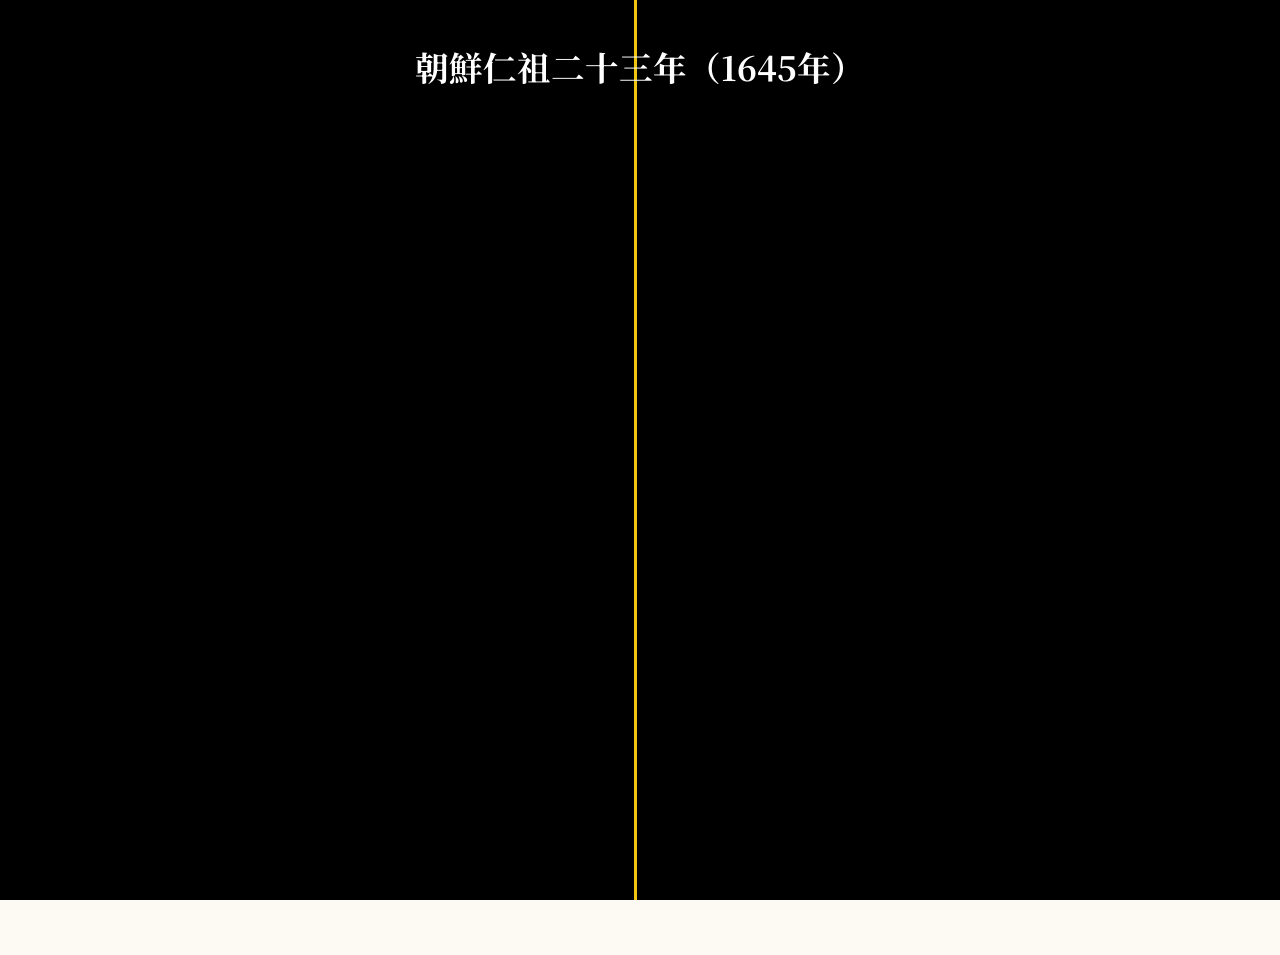
==== v2.html @ 21d62bb5 "fix: remove incorrect historical claims about Hyojong being reformist and breaking hereditary system" ====
<!DOCTYPE html>
<html lang="zh-Hant">
<head>
    <meta charset="UTF-8">
    <meta name="viewport" content="width=device-width, initial-scale=1.0">
    <title>朝廷爭議 V2 - 完整血條版</title>
    <link href="https://fonts.googleapis.com/css2?family=Noto+Serif+TC:wght@400;700;900&display=swap" rel="stylesheet">
    <style>
        :root {
            --gold: #b8860b;
            --ink-black: #1a1a1a;
            --paper-white: #fcfaf2;
            --royal-red: #c0392b;
            --royal-gold: #f1c40f;
            --minister-gray: #34495e;
            --angry-red: #e74c3c;
            --blue-army: #2980b9;
        }
        * { margin: 0; padding: 0; box-sizing: border-box; }
        body { background: var(--paper-white); color: var(--ink-black); font-family: 'Noto Serif TC', serif; overflow: hidden; height: 100vh; }
        
        /* 音頻控制 */
        .audio-controls { position: fixed; top: 15px; right: 20px; z-index: 100001; background: rgba(0,0,0,0.8); border: 2px solid var(--royal-gold); padding: 10px 20px; border-radius: 30px; display: none; align-items: center; gap: 15px; }
        #volume-slider { width: 80px; accent-color: var(--royal-gold); cursor: pointer; }

        /* 序幕與宮門 */
        #intro-overlay { position: fixed; top: 0; left: 0; width: 100vw; height: 100vh; z-index: 100000; overflow: hidden; display: flex; justify-content: center; align-items: center; opacity: 1; transition: opacity 0.5s ease-out; }
        .door { position: absolute; top: 0; width: 50.5vw; height: 100vh; background: #000; transition: transform 1.5s cubic-bezier(0.34, 1.56, 0.64, 1); z-index: 1; }
        .door-left { left: 0; border-right: 3px solid var(--royal-gold); }
        .door-right { right: 0; border-left: 3px solid var(--royal-gold); }
        #intro-overlay.open .door-left { transform: translateX(-100%); }
        #intro-overlay.open .door-right { transform: translateX(100%); }
        #intro-content { position: relative; z-index: 2; text-align: center; color: #fff; max-width: 900px; }
        .intro-text { font-size: 2.1rem; font-weight: 700; line-height: 2.3; margin-bottom: 25px; opacity: 0; transform: translateY(20px); transition: 1s ease-out; }
        .intro-text.visible { opacity: 1; transform: translateY(0); }
        #start-btn { margin-top: 50px; padding: 20px 80px; font-size: 1.6rem; color: var(--royal-gold); border: 2px solid var(--royal-gold); background: transparent; cursor: pointer; opacity: 0; transition: 0.6s ease-out; letter-spacing: 10px; }
        #start-btn.visible { opacity: 1; }

        /* 主界面 */
        #app { width: 100vw; height: 100vh; display: flex; flex-direction: column; position: relative; transform: scale(1.05); opacity: 0; transition: opacity 1.2s ease-out, transform 1.2s cubic-bezier(0.34, 1.56, 0.64, 1); }
        #app.visible { transform: scale(1); opacity: 1; }
        
        /* 強化血條設計 */
        .status-bar { height: 75px; background: rgba(0,0,0,0.05); display: flex; flex-direction: column; justify-content: center; align-items: center; border-bottom: 2px solid #ddd; z-index: 1000; gap: 8px; }
        .bar-labels { display: flex; justify-content: space-between; width: 60%; font-weight: 900; font-size: 1rem; color: #444; letter-spacing: 2px; }
        .stance-container { 
            width: 60%; height: 18px; background: #333; border-radius: 9px; overflow: hidden; display: flex; 
            box-shadow: inset 0 2px 10px rgba(0,0,0,0.5), 0 0 15px rgba(0,0,0,0.1); border: 2px solid #444;
            position: relative;
        }
        .stance { transition: width 0.8s cubic-bezier(0.25, 0.46, 0.45, 0.94); position: relative; }
        .traditionalists { background: linear-gradient(90deg, #1a5276, var(--blue-army)); box-shadow: 0 0 20px rgba(41,128,185,0.4); }
        .reformists { background: linear-gradient(90deg, var(--royal-red), #e74c3c); box-shadow: 0 0 20px rgba(192,57,43,0.4); }
        .bar-center-line { display: none; }

        /* 血條說明 */
        .stance-label { position: relative; cursor: help; }
        .stance-label::after {
            content: "守經派主張遵循傳統嫡長制｜擇立派主張根據實際情況立長君";
            position: absolute; bottom: -50px; left: 50%; transform: translateX(-50%);
            width: 300px; background: rgba(0,0,0,0.9); color: #fff; padding: 8px 12px;
            border-radius: 5px; font-size: 0.7rem; white-space: normal;
            z-index: 1000; display: none; pointer-events: none;
            border: 1px solid var(--royal-gold);
        }
        .stance-label:hover::after { display: block; }

        .court-layout { flex: 1; display: flex; flex-direction: column; padding: 10px 40px; gap: 15px; justify-content: space-between; }
        
        .badge-circle { 
            width: 85px; height: 85px; border-radius: 50%; display: flex; justify-content: center; align-items: center;
            background: var(--minister-gray); color: #fff; font-size: 1.6rem; font-weight: 900;
            box-shadow: 0 4px 15px rgba(0,0,0,0.2); transition: all 0.4s; border: 3px solid #fff; cursor: help;
        }
        .royal .badge-circle { width: 110px; height: 110px; background: var(--royal-red); border-color: var(--royal-gold); font-size: 2rem; }
        
        /* 發言高亮 */
        .character.active .badge-circle { transform: scale(1.4); box-shadow: 0 0 40px var(--royal-gold); border-color: var(--royal-gold); z-index: 100; animation: speaker-bounce 1.6s infinite ease-in-out; }
        #char-仁祖.active .badge-circle { transform: scale(1.5); box-shadow: 0 0 60px var(--royal-red); animation: royal-bounce 1.6s infinite ease-in-out; }
        @keyframes speaker-bounce { 0%, 100% { transform: scale(1.4) translateY(0); } 50% { transform: scale(1.42) translateY(-3px); } }
        @keyframes royal-bounce { 0%, 100% { transform: scale(1.5) translateY(0); } 50% { transform: scale(1.52) translateY(-4px); } }

        /* 分Part排版 */
        .royal-row { display: flex; justify-content: center; align-items: center; gap: 50px; height: 150px; }
        .ministers-floor { display: flex; justify-content: space-between; flex: 1; align-items: flex-start; padding: 0 20px; }
        .minister-group { display: flex; flex-direction: column; align-items: center; gap: 15px; flex: 1; }
        .avatars-grid { display: flex; flex-wrap: wrap; justify-content: center; gap: 20px; }
        .group-label { font-weight: 900; color: #888; font-size: 0.85rem; letter-spacing: 2px; margin-bottom: 10px; text-transform: uppercase; }

        /* 文本框 */
        .dialogue-center { width: 100%; height: 340px; display: flex; flex-direction: column; align-items: center; padding: 0 20px 30px 20px; gap: 15px; margin-top: 0; }
        .progress-indicator { font-size: 0.9rem; color: #888; font-weight: 900; letter-spacing: 2px; }
        .dialogue-box { width: 100%; max-width: 950px; background: #fff; border-radius: 15px; padding: 30px 60px; box-shadow: 0 20px 60px rgba(0,0,0,0.15); border: 5px solid #333; cursor: pointer; text-align: left; position: relative; }
        .speaker-box { position: absolute; top: -25px; left: 40px; background: #333; color: #fff; padding: 8px 35px; border-radius: 5px; font-weight: 900; font-size: 1.4rem; box-shadow: 6px 6px 0px var(--gold); }
        .speech-text { font-size: 2rem; line-height: 1.6; color: #000; font-weight: 700; min-height: 2.2em; }
        .controls { display: flex; gap: 20px; width: 100%; max-width: 950px; justify-content: space-between; align-items: center; }
        .btn-control { background: #333; color: #fff; border: none; padding: 10px 30px; border-radius: 8px; font-weight: 900; cursor: pointer; box-shadow: 4px 4px 0px var(--gold); }
        .restart-btn { background: var(--royal-red); padding: 8px 20px; font-size: 0.9rem; }

        /* 不可！ 特效 - 純粹紅字風格 */
        #objection-bubble {
            position: fixed; top: 35%; left: 50%; width: auto; height: auto; transform: translate(-50%, -50%) scale(0);
            background: transparent; color: #e74c3c; display: flex; justify-content: center; align-items: center;
            font-size: 15rem; font-weight: 900; z-index: 200000; pointer-events: none;
            text-shadow: -8px -8px 0px rgba(0,0,0,0.3), 8px 8px 0px rgba(0,0,0,0.3), -8px 8px 0px rgba(0,0,0,0.3), 8px -8px 0px rgba(0,0,0,0.3);
            letter-spacing: 20px;
        }
        #objection-bubble.show { animation: objection-impact 0.5s cubic-bezier(0.34, 1.56, 0.64, 1) forwards; }
        @keyframes objection-impact { 0% { transform: translate(-50%, -50%) scale(0) rotate(-15deg); opacity: 0; } 60% { transform: translate(-50%, -50%) scale(1.2) rotate(5deg); opacity: 1; } 100% { transform: translate(-50%, -50%) scale(1) rotate(0deg); opacity: 1; } }

        .action-lines { position: fixed; top: 0; left: 0; width: 100%; height: 100%; background: repeating-linear-gradient(45deg, transparent, transparent 10px, rgba(0,0,0,0.15) 10px, rgba(0,0,0,0.15) 20px); z-index: 199999; opacity: 0; pointer-events: none; }
        .action-lines.active { animation: action-flash 0.8s ease-out forwards; }
        @keyframes action-flash { 0% { opacity: 1; } 100% { opacity: 0; } }
        
        #flash { position: fixed; top: 0; left: 0; width: 100%; height: 100%; background: #fff; z-index: 9999; opacity: 0; pointer-events: none; }
        .flash-active { animation: flash-anim 0.3s forwards; }
        .shake-screen { animation: screen-shake 0.4s ease-in-out; }
        @keyframes screen-shake { 0%, 100% { transform: translate(0,0); } 10%, 50%, 90% { transform: translate(-10px,-10px); } 30%, 70% { transform: translate(10px,10px); } }
        .speed-lines { position: absolute; top: 0; left: 0; width: 100%; height: 100%; z-index: -1; opacity: 0; pointer-events: none; }
        .speed-lines.active { opacity: 1; background: repeating-conic-gradient(from 0deg, transparent 0deg 1deg, rgba(0,0,0,0.08) 1deg 2deg); }

        .term { color: var(--gold); border-bottom: 2px solid var(--gold); cursor: help; font-weight: 900; }
        #wiki-modal { position: fixed; top: 50%; left: 50%; transform: translate(-50%, -50%); width: 480px; background: #fff; border-radius: 20px; padding: 40px; border: 5px solid var(--gold); z-index: 200001; display: none; }
        .modal-overlay { position: fixed; top: 0; left: 0; width: 100%; height: 100%; background: rgba(0,0,0,0.7); z-index: 200000; display: none; }
    </style>
</head>
<body>
    <!-- 朝鮮時代傳統音樂 -->
    <audio id="bgm" loop><source src="https://archive.org/download/lp_folk-and-classical-music-of-korea_various/Folk%20and%20Classical%20Music%20of%20Korea%20-%2001%20-%20Shin%20Tan%20Ga.mp3" type="audio/mpeg"></audio>
    <audio id="sfx-slam"><source src="[data-uri]" type="audio/wav"></audio>
    <audio id="sfx-sting"><source src="[data-uri]" type="audio/wav"></audio>
    <audio id="sfx-objection"><source src="https://assets.mixkit.co/active_storage/sfx/2869/2869-preview.mp3" type="audio/mpeg"></audio>
    <audio id="sfx-type" loop><source src="[data-uri]" type="audio/wav"></audio>
    <audio id="sfx-door"><source src="https://assets.mixkit.co/active_storage/sfx/2810/2810-preview.mp3" type="audio/mpeg"></audio>

    <div class="action-lines" id="action-lines"></div>
    <div id="objection-bubble">不可！</div>

    <div class="audio-controls" id="audio-ui">
        <button id="audio-toggle" onclick="toggleAudio()">🔈 音效 ON</button>
        <input type="range" id="volume-slider" min="0" max="1" step="0.05" value="0.5" oninput="adjustVolume(this.value)">
    </div>

    <div id="intro-overlay">
        <div class="door door-left"></div><div class="door door-right"></div>
        <div id="intro-content">
            <p class="intro-text" id="t1">朝鮮仁祖二十三年（1645年）</p>
            <p class="intro-text" id="t2">歸國不久的昭顯世子暴斃宮中</p>
            <p class="intro-text" id="t3">宗法與權力的齒輪開始瘋狂轉向</p>
            <p class="intro-text" id="t4">仁祖晚年體衰，欲立長君以穩宗統</p>
            <p class="intro-text" id="t5">但此舉挑戰千年嫡長制傳統</p>
            <p class="intro-text" id="t6">守經派與擇立派的激烈交鋒即將上演</p>
            <p class="intro-text" id="t7" style="color:var(--royal-gold)">歷史的轉折，全在於此。</p>
            <button id="start-btn" onclick="openPalaceGates()">推門旁聽辯論</button>
        </div>
    </div>

    <div id="flash"></div>
    <div id="app">
        <div class="speed-lines" id="speed-lines"></div>
        
        <!-- 修復後的血條系統 -->
        <header class="status-bar">
            <div class="bar-labels">
                <span>守經派 (Traditionalist)</span>
                <span>擇立派 (Reformist)</span>
            </div>
            <div class="stance-container">
                <div class="bar-center-line"></div>
                <div class="stance traditionalists" id="bar-traditional" style="width: 50%;"></div>
                <div class="stance reformists" id="bar-reform" style="width: 50%;"></div>
            </div>
        </header>

        <main class="court-layout" id="main-stage">
            <div class="royal-row">
                <div class="character royal" id="char-仁祖" onclick="showWiki('仁祖')"><div class="badge-circle">仁祖</div></div>
                <div class="character royal" id="char-鳳林" onclick="showWiki('鳳林')"><div class="badge-circle">鳳林</div></div>
                <div class="character royal" id="char-麟坪" onclick="showWiki('麟坪')"><div class="badge-circle">麟坪</div></div>
                <div class="character royal" id="char-世孫" onclick="showWiki('世孫')"><div class="badge-circle">世孫</div></div>
            </div>
            
            <div class="ministers-floor">
                <div class="minister-group"><div class="group-label">守經派</div><div class="avatars-grid" id="min-b"></div></div>
                <div class="minister-group"><div class="group-label">中立/權臣</div><div class="avatars-grid" id="min-a"></div></div>
                <div class="minister-group"><div class="group-label">擇立派</div><div class="avatars-grid" id="min-c"></div></div>
            </div>

            <div class="dialogue-center">
                <div class="progress-indicator"><span id="progress-text">0/51</span></div>
                <section class="dialogue-box" id="dialogue-box">
                    <div class="speaker-box" id="speaker">宮廷史官</div>
                    <div class="speech-text" id="speech">...</div>
                </section>
                <div class="controls">
                    <button class="btn-control restart-btn" onclick="restartDebate()">↻ 重新開始</button>
                    <div style="display: flex; gap: 20px;">
                        <button class="btn-control" id="btn-prev" disabled>◀ Back</button>
                        <button class="btn-control" id="btn-next">Next ▶</button>
                    </div>
                </div>
            </div>
        </main>
    </div>

    <div class="modal-overlay" id="wiki-overlay" onclick="closeWiki()"></div>
    <div id="wiki-modal"><h2 id="wiki-title"></h2><p id="wiki-content"></p><button class="btn-control" style="width:100%; margin-top:20px;" onclick="closeWiki()">返回</button></div>

    <script>
        const wikiData = {
            "仁祖": "朝鮮第16代君主（1595-1649）。因宮廷政變登基，晚年身體衰弱。長期被西人（親清派）挾制。為保護王統，力主立長君而非嫡孫，欲於大君中擇立。性格剛強但難聽直言，常以雷厲手段對付反對派。",
            "元孫": "昭顯世子之子，仁祖長孫。年僅十歲，體弱多病。因父親世子突然薨去，宗統面臨危機。仁祖以其幼弱為由，欲改立叔父鳳林為世子，引發廷議大波瀾。最終未被立為世子。",
            "鳳林": "仁祖次子，後來的孝宗。武斷果決，性格強悍。仁祖欲立其為世子以加強王統權力。在廷議中保持沉默，讓仁祖親自決斷。最終被仁祖正式立為世子，後繼位為孝宗。",
            "麟坪": "仁祖第三子。在廷議中立場不明，未在對話中發言。作為第三順位繼承人而存在。",
            "世孫": "元孫的別稱。即昭顯世子之子。代表嫡長制傳統的守護者，但因年幼體弱而成為改革派的攻擊對象。",
            "金瑬": "領議政（首相），西人派領袖。初期傾向保守，主張守經。但在仁祖威壓下逐漸軟化，最終同意改立。智謀深遠，善於權衡利弊，是廷議中的關鍵人物。",
            "金自點": "權臣，支持仁祖的改革主張。主張權變之道，認為國家大勢需要長君鎮守。積極勸仁祖速斷此事，是廷議中少數贊成派代表。",
            "洪瑞鳳": "左議政，守經派領袖。堅持嫡長制傳統，反對廢立世孫。認為常經不可輕廢，輕易行權會造成人心混亂。多次提出異議，是傳統派的主要發聲者。",
            "德泂": "守經派代表。堅守傳統宗統理論，認為既已立元孫為世子，則不可輕易改立。對仁祖的決定深感憂慮，擔心朝代動盪。",
            "景奭": "官僚派代表，守經派立場。認為輕易行權會引發四方疑惑，危害國家。強調經常之道乃先王之典，不可膠守但也不可輕率變通。",
            "敬輿": "言官代表，守經派重要聲音。以修辭高妙著稱。強調應論賢否而非論長幼，反問幼年嗣位何嘗無成德保邦者。後期亦認可權變可行，但需謹慎。",
            "堉": "官員，守經派。主張世祖朝國家寧謐才能行反常之舉，今日形勢異於當時，恐不可輕易行之。代表環境論的聲音。",
            "悦": "權臣派代表，立場靈活。初期傾向守經，但中期開始認可權變。主張國本之樹不可立決於一言，需更多討論。最終倒向改立派。",
            "壽賢": "官員，權臣派傾向。主張重大決策不可一二人之見決之，須與大臣熟講。代表集體決策論。",
            "太和": "官員，守經派。同情堉的觀點，認為現況不同於往昔，改立風險大。",
            "楘": "官員，激進守經派。甚至提出「三代以後承統有序」的古訓，警告輕易行權必有大患。代表最保守的聲音。",
            "爾徵": "官員，堅定守經派。在廷議最後關頭仍表示「但有守經而已」，拒絕妥協。代表原則立場。",
            "植": "官員，權變派代表。嘲笑書生之見，主張「守經而宗社必危，行權而國家可安，則此舉未為不可」。代表務實政治家的聲音。",
            "昭顯世子": "仁祖長子，已薨。其死亡是整個廷議的觸發點。年輕時頗有才名，但因政治糾紛而驟然去世。留下幼弱的兒子元孫。"
        };
        const dialogue = [
            { speaker: "上", text: "予有宿疾，往往而劇，元孫如彼其微弱. 予觀今日之形勢，不可以待小兒之成長. 未知卿等之意以爲何如？", special: "shake", stance: 5 },
            { speaker: "瑬", text: "朝野方頌岡陵之祝，而殿下遽出此言，臣等罔知所達。", stance: -2 },
            { speaker: "上", text: "非徒疾病如此，國事日阽於艱危，脱有不諱，幼沖之主恐不能擔當大器. 予欲於大君中擇立爾。", special: "speed", stance: 8 },
            { speaker: "瑬", text: "今此下教，雖出於爲宗社之大計，而臣等惶惑不知所言，宜博詢諸臣。", stance: -2 },
            { speaker: "瑞鳳", text: "考諸往牒，太子不在，繼以太孫，此乃不易之常經. 反常行權，恐非國家之福。", special: "objection", stance: -10 },
            { speaker: "上", text: "雖在治平之世，必以國有長君爲福，況今日乎？", stance: 5 },
            { speaker: "悦", text: "瑞鳳之言，正合臣意. 殿下雖有微恙，春秋鼎盛，元孫雖曰微弱，已至十歲. 自古幼主之繼緒者何限？宗統甚重，恐不可輕議也。", stance: -6 },
            { speaker: "自點", text: "殿下以疾病之未平、時事之艱虞，爲宗社、生民之大計，而發此言，宜更詢于諸臣而決之。", stance: 3 },
            { speaker: "敬輿", text: "臣之愚見，與瑞鳳無異. 世嫡承統，今古之常經，常經之外更無所陳. 大抵能守常經，則雖屬艱虞，而猶可以保國. 若邊用權道，則群情不服而多致患難. 今者擧國之係望於元孫已久，若聞此言，則中外人心，必皆波蕩，甚可懼也。", special: "objection", stance: -12 },
            { speaker: "上", text: "我世祖不傳於元孫，傳於睿宗，當時朝臣無異議，果皆不忠者耶？大臣當國家之大事，宜任其責，而徒以循常之談，為塞責之地，此豈大臣之道耶？", special: "shake", stance: 10 },
            { speaker: "上", text: "（謂瑬曰）此事專在於領相，卿其決之。", special: "flash", stance: 10 },
            { speaker: "瑬", text: "臣雖忝首相，顧安敢獨斷乎？若明知宗社存亡決於此舉，則群臣固無敢異議者，而今日之舉，未見其必係於存亡，而欲行非常之道，此臣等之所以不敢輕議也。", stance: -5 },
            { speaker: "上", text: "古之大臣擔當國事，不知有其身. 我太宗朝讓寧大君之在東宮也，百官請廢之，至於庭請，是皆以國為重，而不顧後患者也. 若使太宗不許，則後日之禍有不可測，而猶且為之. 今卿等知其可，而不肯言，何也？", special: "speed", stance: 8 },
            { speaker: "瑬", text: "德宗在東宮，昇遐於天順丁丑，而睿宗繼統於戊子，則當時成宗年十二歲矣，月山大君又加長矣，而光廟之建儲如此，未知何故也。", stance: -5 },
            { speaker: "上", text: "月山大君則性質不慧云，而當時成宗之年，亦已過十歲耶？", stance: 3 },
            { speaker: "瑬", text: "成宗生於丁丑德宗升遐之歲，故逮戊子世祖升遐之日，年十二矣。", stance: -2 },
            { speaker: "上", text: "以序言之，則當立者月山，而事有隨時變通者，故不得不如此爾. 若以為常經不可不守，則世祖何以不傳於月山，而傳於睿宗，若以長幼言之，則睿宗何以舍月山，而立成廟耶？", special: "shake", stance: 12 },
            { speaker: "瑬", text: "當世祖之世，國家無事，而有此反常之擧，大聖人處事，誠未可量，此蓋出於擇賢耶？", stance: -3 },
            { speaker: "上", text: "世祖朝事，多危疑，故必欲立長君. 若出於擇賢，則成廟之聖，豈必不及於睿宗耶？予亦豈不知循序，而傳之之為至順也？第惟今日之勢，必須國有長君，然後可以保宗社之重也.", special: "speed", stance: 10 },
            { speaker: "德泂", text: "臣之意，亦以瑞鳳之言為然也。", stance: -5 },
            { speaker: "仁垕", text: "殿下之意，為宗社之大計，惟在聖斷耳。", stance: 5 },
            { speaker: "時白", text: "洪、李二大臣之言，俱是經常之道，臣則以兩臣之意為然也。", stance: -5 },
            { speaker: "景奭", text: "國有長君，雖曰社稷之福，無易樹之，乃是先王之典. 且國家安危之機，若能如燭照龜卜，則聖慮所在，不為無見，而若一行處變之舉，而反致四方之疑惑，則雖以利害言之，亦不知其可也。", special: "objection", stance: -10 },
            { speaker: "植", text: "書生之見，只守常道，寧知權變？", stance: -5 },
            { speaker: "上", text: "所謂書生，平日讀書，而不知用權之道，則雖腹有詩書，亦安用哉？且今日定策，豈如權謀術數之難知者耶？", special: "shake", stance: 8 },
            { speaker: "植", text: "守經而宗社必危，行權而國家可安，則此舉未為不可，而臣恐不守經，則反不得安也。", stance: -5 },
            { speaker: "壽賢", text: "國家重事，不可以一二人之見決之，須熟講於大臣而為之。", stance: -3 },
            { speaker: "堉", text: "世祖朝國家寧謐，故能行反常之舉，今日形勢異於當時，恐不可輕易行之也。", stance: -6 },
            { speaker: "太和", text: "臣之意與堉同矣。", stance: -4 },
            { speaker: "上", text: "兩司長官亦各言其意。", stance: 0 },
            { speaker: "楘", text: "三代以後，承統有序，若邊行權道，則必有大患矣。", special: "objection", stance: -8 },
            { speaker: "爾徵", text: "宗社之計，須與大臣議定，必欲問臣，但有守經而已。", stance: -10 },
            { speaker: "上", text: "（厲聲曰）此事必須與大臣決之. 卿等但為此常談，一朝若不諱，卿等何以為計耶？", special: "shake", stance: 15 },
            { speaker: "自點", text: "此舉出於聖上之深思慮，宜速斷定，何必持難耶？", stance: 10 },
            { speaker: "上", text: "大臣之議，每以經常二字為執言之地，含糊傳會. 棄職而去宜矣！士君子行己處心，豈可如是黠鼠耶？", special: "shake", stance: 12 },
            { speaker: "悦", text: "以經常言之，則臣民之屬望，自有所載. 不意今日有此非常之舉，故臣等之言如是矣. 若以為宗社臣民，必如是而可安，則亦豈無行權之道乎？", stance: -5 },
            { speaker: "敬輿", text: "上意雖以元孫之幼沖，思得長君，而非常之舉，豈敢易議？且論其長幼，不若論其賢否. 今也聖教，不及於元孫之賢否，而只以長幼為言. 自古幼年嗣位，成德保邦者，亦非一二，豈可以年之幼沖，而輕易廢立耶？", stance: -10 },
            { speaker: "敬輿", text: "元孫之在膝下已久，其賢不肖，想已洞燭，而外庭之臣無由得知. 今日臣民，皆已屬望於元孫，知有世嫡之當承而已. 若反常行權，而宗社永賴，則其在古昔，亦有此事，帝王經常之典，臣亦知其不可膠守矣。", special: "objection", stance: -8 },
            { speaker: "悦", text: "今日諸臣之所以持難不決者，非過也. 世子既沒，則當繼者元孫也. 國本之易樹，豈可立決於一言乎？", stance: -6 },
            { speaker: "德泂", text: "既正元孫之名，又立輔養之官，則位號之定久矣. 經常不易之典，可考信於往牒也. 人臣之道，猝當反常之舉，當以守經爭之乎，抑將以處權順之乎？今日聖教，雖以宗社之計為言，而猝然一朝，欲易已正之名號，群臣若靡然從之，則將焉用彼臣為哉？", special: "objection", stance: -12 },
            { speaker: "上", text: "（默然良久曰）大臣之意，則皆歸於一耶？", special: "flash", stance: 5 },
            { speaker: "瑬", text: "似無異議也。", stance: 10 },
            { speaker: "上", text: "不幸諸子皆沒，只有二人，大臣擇賢而定之. 此非嫡長之比，唯當擇其賢耳。", stance: 8 },
            { speaker: "瑞鳳", text: "大君與朝臣，無相接之事，何能知其優劣乎？古人云：『知子莫如父. 』此在睿斷而已。", stance: 5 },
            { speaker: "上", text: "二人皆劣，無所取舍. 予欲立長，未知何如？", stance: 12 },
            { speaker: "瑬", text: "立嫡以長，順也。", stance: 10 },
            { speaker: "上", text: "然. 清使將來，必問國本，故不得不急急議定耳.", special: "speed", stance: 10 },
            { speaker: "瑬", text: "此外更無可議，須明白下教，使群臣明知之。", stance: 5 },
            { speaker: "上", text: "以鳳林大君為世子。", special: "flash", stance: 20 },
            { speaker: "自點", text: "當捧承傳乎？", stance: 5 },
            { speaker: "史官", text: "（左右竊笑）上曰：『無庸為也。』瑬請令禮曹奉行，上曰：『徐為之未晚也。』", stance: 0 },
            { speaker: "歷史評述", text: "【廷議終結】仁祖終於下定決心。鳳林大君被正式立為世子。守經派的反對未能阻止權變之舉的實現。", stance: 0 },
            { speaker: "歷史評述", text: "【歷史影響】鳳林後繼位為孝宗。此次廷議的勝負，深刻影響了朝鮮的王統繼承和政治權力的分布。", stance: 0 },
            { speaker: "歷史評述", text: "【派系消長】擇立派的勝利象徵著現實政治對傳統理論的挑戰。此後朝鮮黨爭愈發激烈，守經派與權變派的鬥爭貫穿整個肅宗時代。", stance: 0 }
        ];

        const ministersData = { "瑬": "a", "自點": "a", "瑞鳳": "b", "敬輿": "b", "景奭": "b", "堉": "b", "悦": "c", "壽賢": "c", "太和": "c", "楘": "c", "爾徵": "c", "德泂": "c", "仁垕": "c", "時白": "c", "植": "c" };

        function openPalaceGates() {
            document.getElementById('intro-overlay').classList.add('open');
            document.getElementById('sfx-door').play();
            document.getElementById('bgm').play();
            document.getElementById('audio-ui').style.display = 'flex';
            setTimeout(() => document.getElementById('app').classList.add('visible'), 1500);
            setTimeout(() => {
                const overlay = document.getElementById('intro-overlay');
                overlay.style.pointerEvents = 'none';
                overlay.style.visibility = 'hidden';
                overlay.style.opacity = '0';
            }, 1700);
            setTimeout(() => document.getElementById('intro-overlay').style.display = 'none', 2000);
        }

        function adjustVolume(v) { document.getElementById('bgm').volume = v; document.getElementById('sfx-slam').volume = v; document.getElementById('sfx-sting').volume = v; document.getElementById('sfx-objection').volume = v; document.getElementById('sfx-type').volume = v*0.2; }
        function toggleAudio() { const b = document.getElementById('bgm'); if(b.paused){b.play(); document.getElementById('audio-toggle').innerText="🔈 音效 ON";}else{b.pause(); document.getElementById('audio-toggle').innerText="🔇 靜音";} }

        let currentIndex = -1, isTyping = false, typingTimer = null, currentStanceBalance = 50;
        function updateUI() {
            document.getElementById('progress-text').innerText = (currentIndex + 1) + '/' + dialogue.length;
            const entry = dialogue[currentIndex];
            document.getElementById('speaker').innerText = entry.speaker;
            if (typingTimer) clearInterval(typingTimer);
            isTyping = true; document.getElementById('sfx-type').play();
            let i = 0; document.getElementById('speech').innerHTML = "";
            typingTimer = setInterval(() => {
                if (i < entry.text.length) { document.getElementById('speech').innerHTML += entry.text.charAt(i); i++; }
                else { clearInterval(typingTimer); document.getElementById('sfx-type').pause(); document.getElementById('speech').innerHTML = formatText(document.getElementById('speech').innerHTML); isTyping = false; }
            }, 20);

            if (entry.special === "objection") {
                document.getElementById('action-lines').classList.add('active');
                document.getElementById('objection-bubble').classList.add('show');
                setTimeout(() => { document.getElementById('objection-bubble').classList.remove('show'); document.getElementById('action-lines').classList.remove('active'); }, 600);
                triggerSpecial("shake"); triggerSpecial("flash");
            }
            if (entry.special === "shake" || entry.stance >= 12) { document.getElementById('sfx-slam').play(); triggerSpecial("shake"); }
            if (entry.special === "flash" || entry.stance <= -10) { document.getElementById('sfx-sting').play(); triggerSpecial("flash"); }
            if (entry.special === "speed") triggerSpecial("speed");

            currentStanceBalance += (entry.stance || 0);
            const bal = Math.max(10, Math.min(90, currentStanceBalance));
            document.getElementById('bar-traditional').style.width = (100 - bal) + '%';
            document.getElementById('bar-reform').style.width = bal + '%';
            
            document.querySelectorAll('.character').forEach(c => c.classList.remove('active'));
            let tid = (entry.speaker === "上") ? 'char-仁祖' : `char-${entry.speaker}`;
            if (document.getElementById(tid)) document.getElementById(tid).classList.add('active');
            document.getElementById('btn-prev').disabled = (currentIndex <= 0);
        }

        function triggerSpecial(type) {
            const stage = document.getElementById('main-stage'), flash = document.getElementById('flash'), speed = document.getElementById('speed-lines');
            if (type === "shake") { stage.classList.add('shake-screen'); setTimeout(() => stage.classList.remove('shake-screen'), 400); }
            else if (type === "flash") { flash.classList.add('flash-active'); setTimeout(() => flash.classList.remove('flash-active'), 300); }
            else if (type === "speed") { speed.classList.add('active'); setTimeout(() => speed.classList.remove('active'), 1200); }
        }

        function formatText(text) { let res = text; Object.keys(wikiData).forEach(k => { res = res.replace(new RegExp(k, 'g'), `<span class="term" onclick="event.stopPropagation(); showWiki('${k}')">${k}</span>`); }); return res; }
        function showWiki(t) { document.getElementById('wiki-title').innerText = t; document.getElementById('wiki-content').innerText = wikiData[t] || "..."; document.getElementById('wiki-modal').style.display='block'; document.getElementById('wiki-overlay').style.display='block'; }
        function closeWiki() { document.getElementById('wiki-modal').style.display='none'; document.getElementById('wiki-overlay').style.display='none'; }

        function restartDebate() {
            currentIndex = -1;
            currentStanceBalance = 50;
            document.getElementById('bar-traditional').style.width = '50%';
            document.getElementById('bar-reform').style.width = '50%';
            document.getElementById('speech').innerText = '點擊屏幕開始';
            document.getElementById('progress-text').innerText = '0/51';
            document.getElementById('btn-prev').disabled = true;
        }


        function init() {
            Object.keys(ministersData).forEach(n => {
                const group = ministersData[n];
                const d = document.createElement('div'); d.className = 'character minister'; d.id = `char-${n}`; d.onclick = () => showWiki(n);
                d.innerHTML = `<div class="badge-circle">${n}</div>`;
                document.getElementById('min-' + group).appendChild(d);
            });
            document.getElementById('dialogue-box').onclick = () => { if(isTyping){clearInterval(typingTimer); document.getElementById('sfx-type').pause(); document.getElementById('speech').innerHTML = formatText(dialogue[currentIndex].text); isTyping=false;} else if(currentIndex < dialogue.length-1){currentIndex++; updateUI();} };
            document.getElementById('btn-next').onclick = document.getElementById('dialogue-box').onclick;
            document.getElementById('btn-prev').onclick = (e) => { e.stopPropagation(); if (currentIndex > 0) { currentIndex--; currentStanceBalance = 50; for(let i=0; i<=currentIndex; i++) currentStanceBalance += (dialogue[i].stance || 0); updateUI(); } };
            window.onkeydown = (e) => { if(e.code==="Space") { e.preventDefault(); document.getElementById('dialogue-box').click(); } else if(e.code==="ArrowLeft" || e.code==="Backspace") { document.getElementById('btn-prev').click(); } };
            const texts = document.querySelectorAll('.intro-text');
            texts.forEach((t, i) => setTimeout(() => t.classList.add('visible'), i * 1000 + 300));
            setTimeout(() => document.getElementById('start-btn').classList.add('visible'), 1400 * 6 + 1000);
        }
        window.onload = init;
    </script>
</body>
</html>
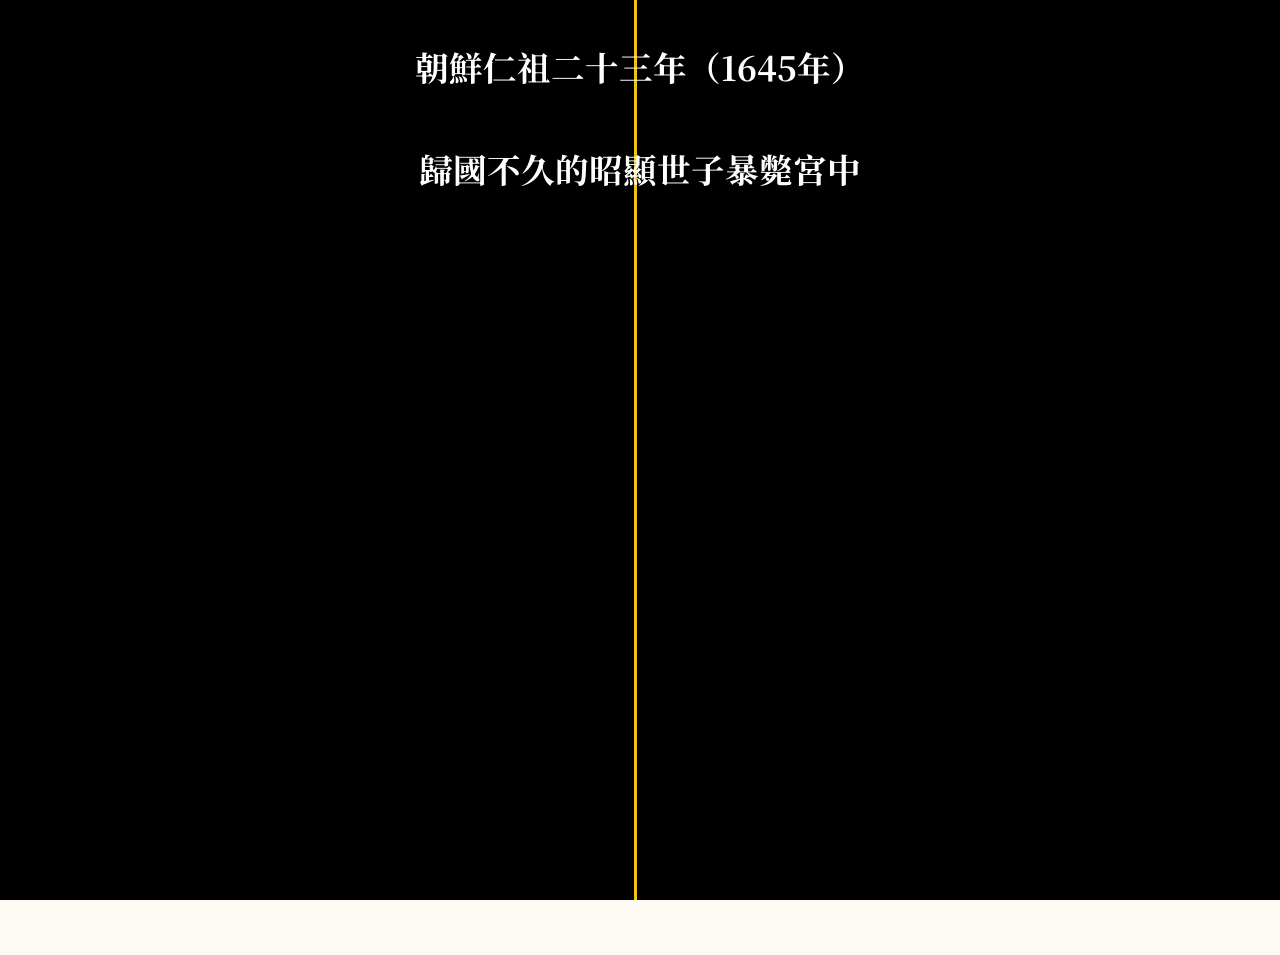
==== commit 96725d92: "fix: remove door opening sound effect - too loud and startling" ====
--- a/v2.html
+++ b/v2.html
@@ -289,7 +289,6 @@
 
         function openPalaceGates() {
             document.getElementById('intro-overlay').classList.add('open');
-            document.getElementById('sfx-door').play();
             document.getElementById('bgm').play();
             document.getElementById('audio-ui').style.display = 'flex';
             setTimeout(() => document.getElementById('app').classList.add('visible'), 1500);
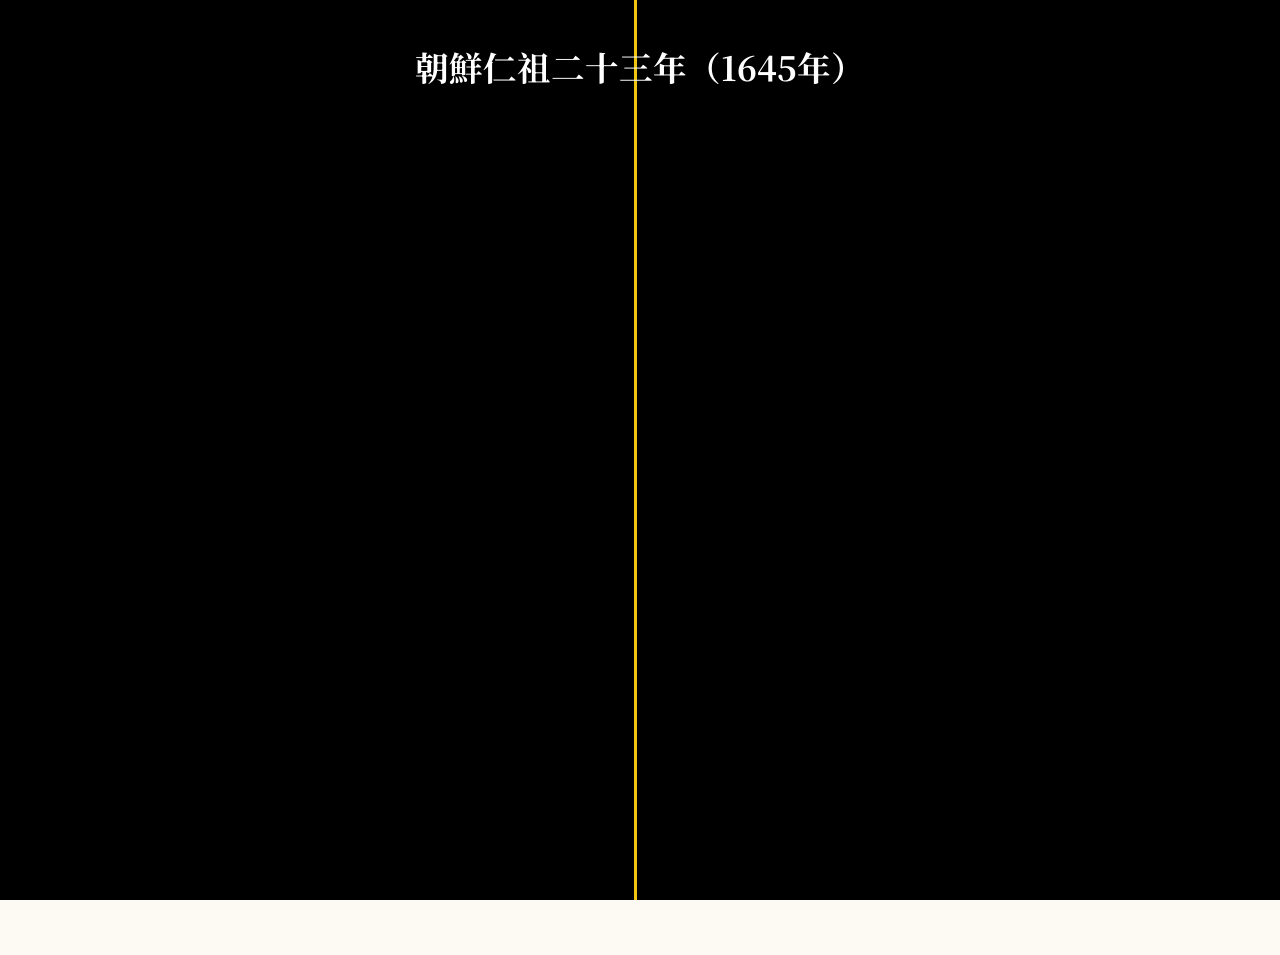
==== commit eefdd56d: "feat: use authentic Ace Attorney objection sound and fix horizontal text display" ====
--- a/v2.html
+++ b/v2.html
@@ -97,16 +97,16 @@
         .btn-control { background: #333; color: #fff; border: none; padding: 10px 30px; border-radius: 8px; font-weight: 900; cursor: pointer; box-shadow: 4px 4px 0px var(--gold); }
         .restart-btn { background: var(--royal-red); padding: 8px 20px; font-size: 0.9rem; }
 
-        /* 不可！ 特效 - 純粹紅字風格 */
+        /* 不可！ 特效 - 逆轉裁判風格 */
         #objection-bubble {
-            position: fixed; top: 35%; left: 50%; width: auto; height: auto; transform: translate(-50%, -50%) scale(0);
+            position: fixed; top: 45%; left: 50%; width: auto; height: auto; transform: translate(-50%, -50%) scale(0);
             background: transparent; color: #e74c3c; display: flex; justify-content: center; align-items: center;
-            font-size: 15rem; font-weight: 900; z-index: 200000; pointer-events: none;
-            text-shadow: -8px -8px 0px rgba(0,0,0,0.3), 8px 8px 0px rgba(0,0,0,0.3), -8px 8px 0px rgba(0,0,0,0.3), 8px -8px 0px rgba(0,0,0,0.3);
-            letter-spacing: 20px;
-        }
-        #objection-bubble.show { animation: objection-impact 0.5s cubic-bezier(0.34, 1.56, 0.64, 1) forwards; }
-        @keyframes objection-impact { 0% { transform: translate(-50%, -50%) scale(0) rotate(-15deg); opacity: 0; } 60% { transform: translate(-50%, -50%) scale(1.2) rotate(5deg); opacity: 1; } 100% { transform: translate(-50%, -50%) scale(1) rotate(0deg); opacity: 1; } }
+            font-size: 12rem; font-weight: 900; z-index: 200000; pointer-events: none; writing-mode: horizontal-tb;
+            text-shadow: -6px -6px 0px rgba(0,0,0,0.4), 6px 6px 0px rgba(0,0,0,0.4), -6px 6px 0px rgba(0,0,0,0.4), 6px -6px 0px rgba(0,0,0,0.4);
+            letter-spacing: 15px;
+        }
+        #objection-bubble.show { animation: objection-impact 0.4s cubic-bezier(0.34, 1.56, 0.64, 1) forwards; }
+        @keyframes objection-impact { 0% { transform: translate(-50%, -50%) scale(0) skewX(-10deg); opacity: 0; } 50% { transform: translate(-50%, -50%) scale(1.3) skewX(5deg); opacity: 1; } 100% { transform: translate(-50%, -50%) scale(1) skewX(0deg); opacity: 1; } }
 
         .action-lines { position: fixed; top: 0; left: 0; width: 100%; height: 100%; background: repeating-linear-gradient(45deg, transparent, transparent 10px, rgba(0,0,0,0.15) 10px, rgba(0,0,0,0.15) 20px); z-index: 199999; opacity: 0; pointer-events: none; }
         .action-lines.active { animation: action-flash 0.8s ease-out forwards; }
@@ -129,7 +129,7 @@
     <audio id="bgm" loop><source src="https://archive.org/download/lp_folk-and-classical-music-of-korea_various/Folk%20and%20Classical%20Music%20of%20Korea%20-%2001%20-%20Shin%20Tan%20Ga.mp3" type="audio/mpeg"></audio>
     <audio id="sfx-slam"><source src="[data-uri]" type="audio/wav"></audio>
     <audio id="sfx-sting"><source src="[data-uri]" type="audio/wav"></audio>
-    <audio id="sfx-objection"><source src="https://assets.mixkit.co/active_storage/sfx/2869/2869-preview.mp3" type="audio/mpeg"></audio>
+    <audio id="sfx-objection"><source src="https://www.myinstants.com/media/sounds/objection.mp3" type="audio/mpeg"></audio>
     <audio id="sfx-type" loop><source src="[data-uri]" type="audio/wav"></audio>
     <audio id="sfx-door"><source src="https://assets.mixkit.co/active_storage/sfx/2810/2810-preview.mp3" type="audio/mpeg"></audio>
 
@@ -318,6 +318,7 @@
             }, 20);
 
             if (entry.special === "objection") {
+                document.getElementById('sfx-objection').play();
                 document.getElementById('action-lines').classList.add('active');
                 document.getElementById('objection-bubble').classList.add('show');
                 setTimeout(() => { document.getElementById('objection-bubble').classList.remove('show'); document.getElementById('action-lines').classList.remove('active'); }, 600);
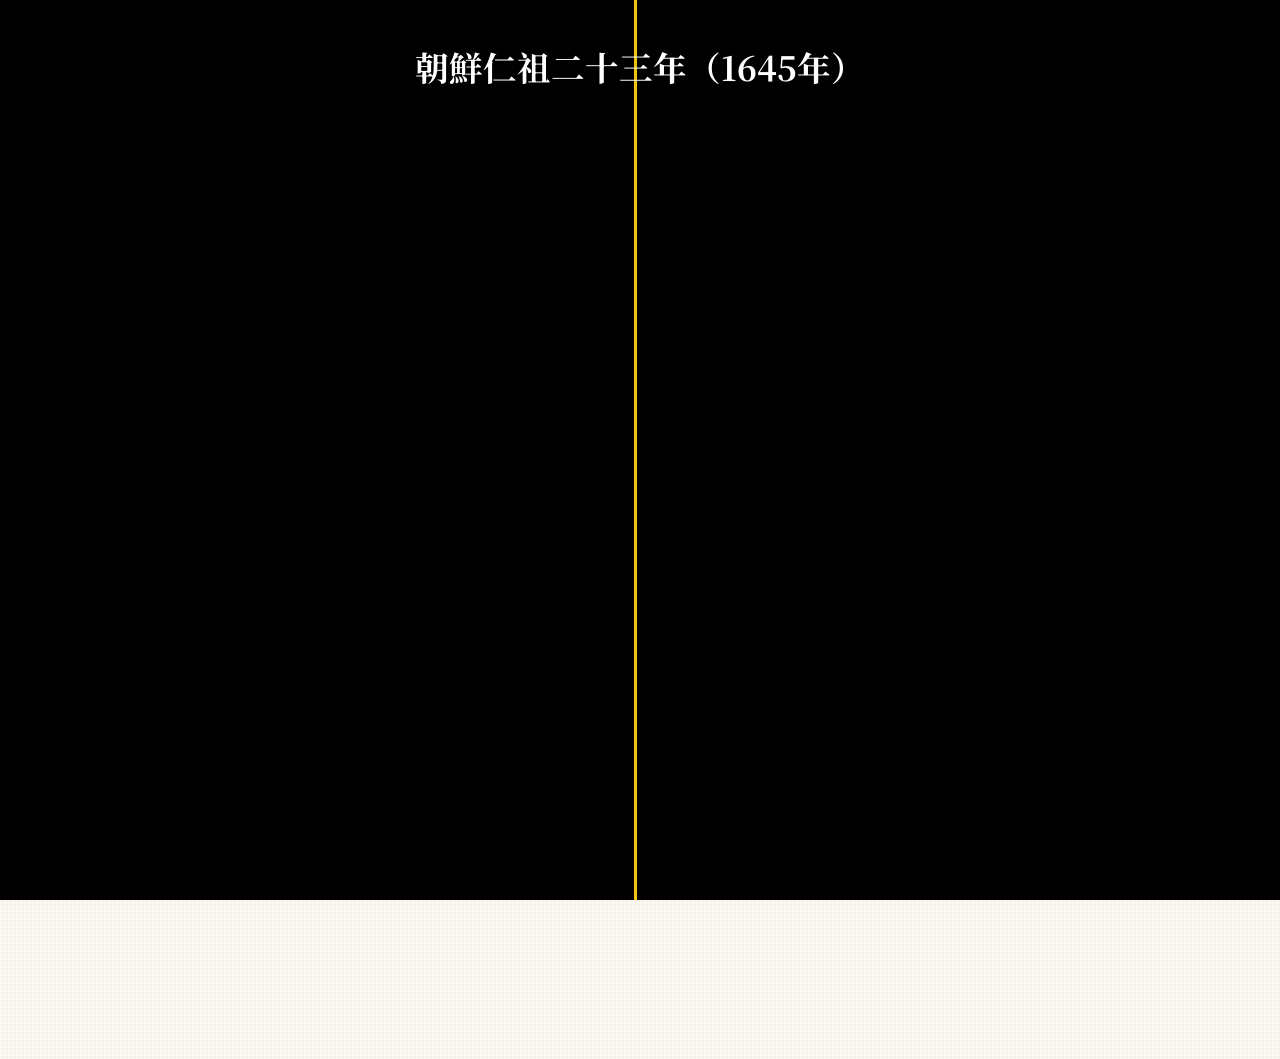
==== commit 11cb2f77: "Add subtle background texture for aesthetic polish" ====
--- a/v2.html
+++ b/v2.html
@@ -17,7 +17,16 @@
             --blue-army: #2980b9;
         }
         * { margin: 0; padding: 0; box-sizing: border-box; }
-        body { background: var(--paper-white); color: var(--ink-black); font-family: 'Noto Serif TC', serif; overflow: hidden; height: 100vh; }
+        body {
+            background: var(--paper-white);
+            background-image:
+                repeating-linear-gradient(90deg, transparent, transparent 2px, rgba(0,0,0,0.02) 2px, rgba(0,0,0,0.02) 4px),
+                repeating-linear-gradient(0deg, transparent, transparent 2px, rgba(0,0,0,0.015) 2px, rgba(0,0,0,0.015) 4px);
+            color: var(--ink-black);
+            font-family: 'Noto Serif TC', serif;
+            overflow: hidden;
+            height: 100vh;
+        }
         
         /* 音頻控制 */
         .audio-controls { position: fixed; top: 15px; right: 20px; z-index: 100001; background: rgba(0,0,0,0.8); border: 2px solid var(--royal-gold); padding: 10px 20px; border-radius: 30px; display: none; align-items: center; gap: 15px; }
@@ -39,6 +48,10 @@
         /* 主界面 */
         #app { width: 100vw; height: 100vh; display: flex; flex-direction: column; position: relative; transform: scale(1.05); opacity: 0; transition: opacity 1.2s ease-out, transform 1.2s cubic-bezier(0.34, 1.56, 0.64, 1); }
         #app.visible { transform: scale(1); opacity: 1; }
+
+        /* 標題和頁腳 */
+        .page-title { text-align: center; font-size: 1.8rem; font-weight: 900; color: var(--royal-gold); letter-spacing: 8px; padding: 15px 0 5px 0; text-shadow: 2px 2px 4px rgba(0,0,0,0.3); }
+        .page-footer { text-align: center; font-size: 0.75rem; color: #999; letter-spacing: 4px; padding: 10px 0; border-top: 1px solid #ddd; margin-top: auto; }
         
         /* 強化血條設計 */
         .status-bar { height: 75px; background: rgba(0,0,0,0.05); display: flex; flex-direction: column; justify-content: center; align-items: center; border-bottom: 2px solid #ddd; z-index: 1000; gap: 8px; }
@@ -94,8 +107,9 @@
         .speaker-box { position: absolute; top: -25px; left: 40px; background: #333; color: #fff; padding: 8px 35px; border-radius: 5px; font-weight: 900; font-size: 1.4rem; box-shadow: 6px 6px 0px var(--gold); }
         .speech-text { font-size: 2rem; line-height: 1.6; color: #000; font-weight: 700; min-height: 2.2em; }
         .controls { display: flex; gap: 20px; width: 100%; max-width: 950px; justify-content: space-between; align-items: center; }
-        .btn-control { background: #333; color: #fff; border: none; padding: 10px 30px; border-radius: 8px; font-weight: 900; cursor: pointer; box-shadow: 4px 4px 0px var(--gold); }
-        .restart-btn { background: var(--royal-red); padding: 8px 20px; font-size: 0.9rem; }
+        .btn-control { background: linear-gradient(135deg, #444, #222); color: var(--royal-gold); border: 2px solid var(--royal-gold); padding: 12px 35px; border-radius: 6px; font-weight: 900; cursor: pointer; box-shadow: 0 4px 12px rgba(0,0,0,0.3); transition: all 0.3s; letter-spacing: 2px; }
+        .btn-control:hover { transform: translateY(-2px); box-shadow: 0 6px 16px rgba(184,134,11,0.4); background: linear-gradient(135deg, #555, #333); }
+        .restart-btn { background: linear-gradient(135deg, var(--royal-red), #a0291f); border-color: var(--royal-gold); }
 
         /* 不可！ 特效 - 逆轉裁判風格 */
         #objection-bubble {
@@ -160,6 +174,7 @@
         <div class="speed-lines" id="speed-lines"></div>
         
         <!-- 修復後的血條系統 -->
+        <div class="page-title">朝廷爭議 1645</div>
         <header class="status-bar">
             <div class="bar-labels">
                 <span>守經派 (Traditionalist)</span>
@@ -201,6 +216,7 @@
                 </div>
             </div>
         </main>
+        <footer class="page-footer">朝鮮仁祖時代 | 宗統之爭 | 1645年廷議</footer>
     </div>
 
     <div class="modal-overlay" id="wiki-overlay" onclick="closeWiki()"></div>
@@ -282,7 +298,6 @@
             { speaker: "史官", text: "（左右竊笑）上曰：『無庸為也。』瑬請令禮曹奉行，上曰：『徐為之未晚也。』", stance: 0 },
             { speaker: "歷史評述", text: "【廷議終結】仁祖終於下定決心。鳳林大君被正式立為世子。守經派的反對未能阻止權變之舉的實現。", stance: 0 },
             { speaker: "歷史評述", text: "【歷史影響】鳳林後繼位為孝宗。此次廷議的勝負，深刻影響了朝鮮的王統繼承和政治權力的分布。", stance: 0 },
-            { speaker: "歷史評述", text: "【派系消長】擇立派的勝利象徵著現實政治對傳統理論的挑戰。此後朝鮮黨爭愈發激烈，守經派與權變派的鬥爭貫穿整個肅宗時代。", stance: 0 }
         ];
 
         const ministersData = { "瑬": "a", "自點": "a", "瑞鳳": "b", "敬輿": "b", "景奭": "b", "堉": "b", "悦": "c", "壽賢": "c", "太和": "c", "楘": "c", "爾徵": "c", "德泂": "c", "仁垕": "c", "時白": "c", "植": "c" };
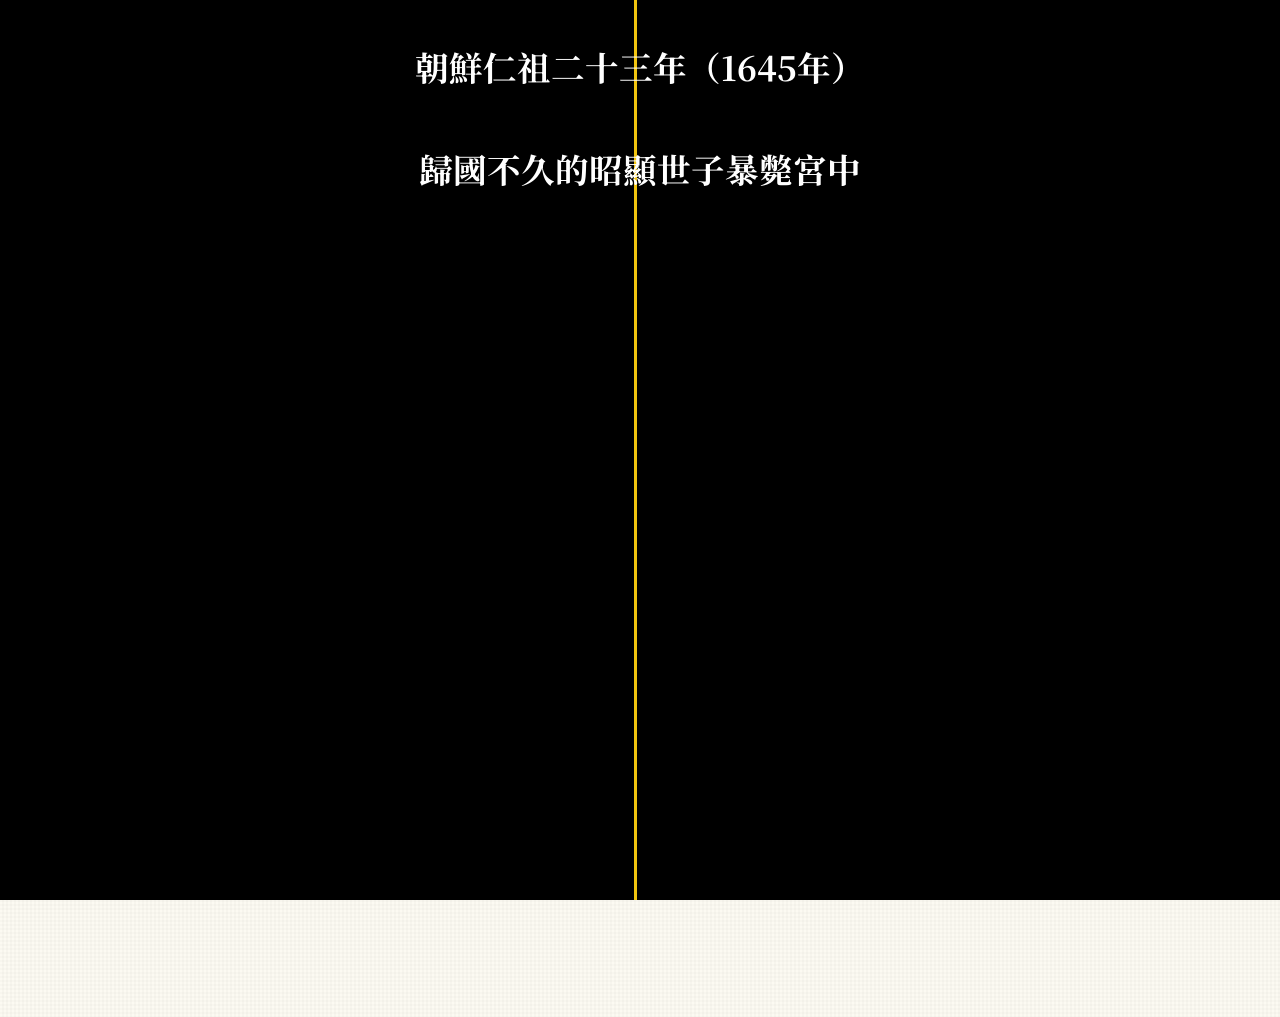
==== commit 2d2680d1: "Update Kim Jeong (金瑬) wiki description with historical details" ====
--- a/v2.html
+++ b/v2.html
@@ -101,7 +101,7 @@
         .group-label { font-weight: 900; color: #888; font-size: 0.85rem; letter-spacing: 2px; margin-bottom: 10px; text-transform: uppercase; }
 
         /* 文本框 */
-        .dialogue-center { width: 100%; height: 340px; display: flex; flex-direction: column; align-items: center; padding: 0 20px 30px 20px; gap: 15px; margin-top: 0; }
+        .dialogue-center { width: 100%; height: 340px; display: flex; flex-direction: column; align-items: center; padding: 0 20px 30px 20px; gap: 15px; margin-top: -40px; }
         .progress-indicator { font-size: 0.9rem; color: #888; font-weight: 900; letter-spacing: 2px; }
         .dialogue-box { width: 100%; max-width: 950px; background: #fff; border-radius: 15px; padding: 30px 60px; box-shadow: 0 20px 60px rgba(0,0,0,0.15); border: 5px solid #333; cursor: pointer; text-align: left; position: relative; }
         .speaker-box { position: absolute; top: -25px; left: 40px; background: #333; color: #fff; padding: 8px 35px; border-radius: 5px; font-weight: 900; font-size: 1.4rem; box-shadow: 6px 6px 0px var(--gold); }
@@ -229,7 +229,7 @@
             "鳳林": "仁祖次子，後來的孝宗。武斷果決，性格強悍。仁祖欲立其為世子以加強王統權力。在廷議中保持沉默，讓仁祖親自決斷。最終被仁祖正式立為世子，後繼位為孝宗。",
             "麟坪": "仁祖第三子。在廷議中立場不明，未在對話中發言。作為第三順位繼承人而存在。",
             "世孫": "元孫的別稱。即昭顯世子之子。代表嫡長制傳統的守護者，但因年幼體弱而成為改革派的攻擊對象。",
-            "金瑬": "領議政（首相），西人派領袖。初期傾向保守，主張守經。但在仁祖威壓下逐漸軟化，最終同意改立。智謀深遠，善於權衡利弊，是廷議中的關鍵人物。",
+            "金瑬": "領議政（首相），西人派領袖。宣祖朝科舉入仕，因反對光海君而被罷免，後密謀「仁祖反正」(1623年)政變，扶植李倧(仁祖)成功執政，為策靖社勳第一。經歷丙子胡亂戰敗，長子被賜死。初期傾向保守，主張守經。但在仁祖威壓下逐漸軟化，最終同意改立鳳林為世子。智謀深遠，為廷議中的關鍵人物。",
             "金自點": "權臣，支持仁祖的改革主張。主張權變之道，認為國家大勢需要長君鎮守。積極勸仁祖速斷此事，是廷議中少數贊成派代表。",
             "洪瑞鳳": "左議政，守經派領袖。堅持嫡長制傳統，反對廢立世孫。認為常經不可輕廢，輕易行權會造成人心混亂。多次提出異議，是傳統派的主要發聲者。",
             "德泂": "守經派代表。堅守傳統宗統理論，認為既已立元孫為世子，則不可輕易改立。對仁祖的決定深感憂慮，擔心朝代動盪。",
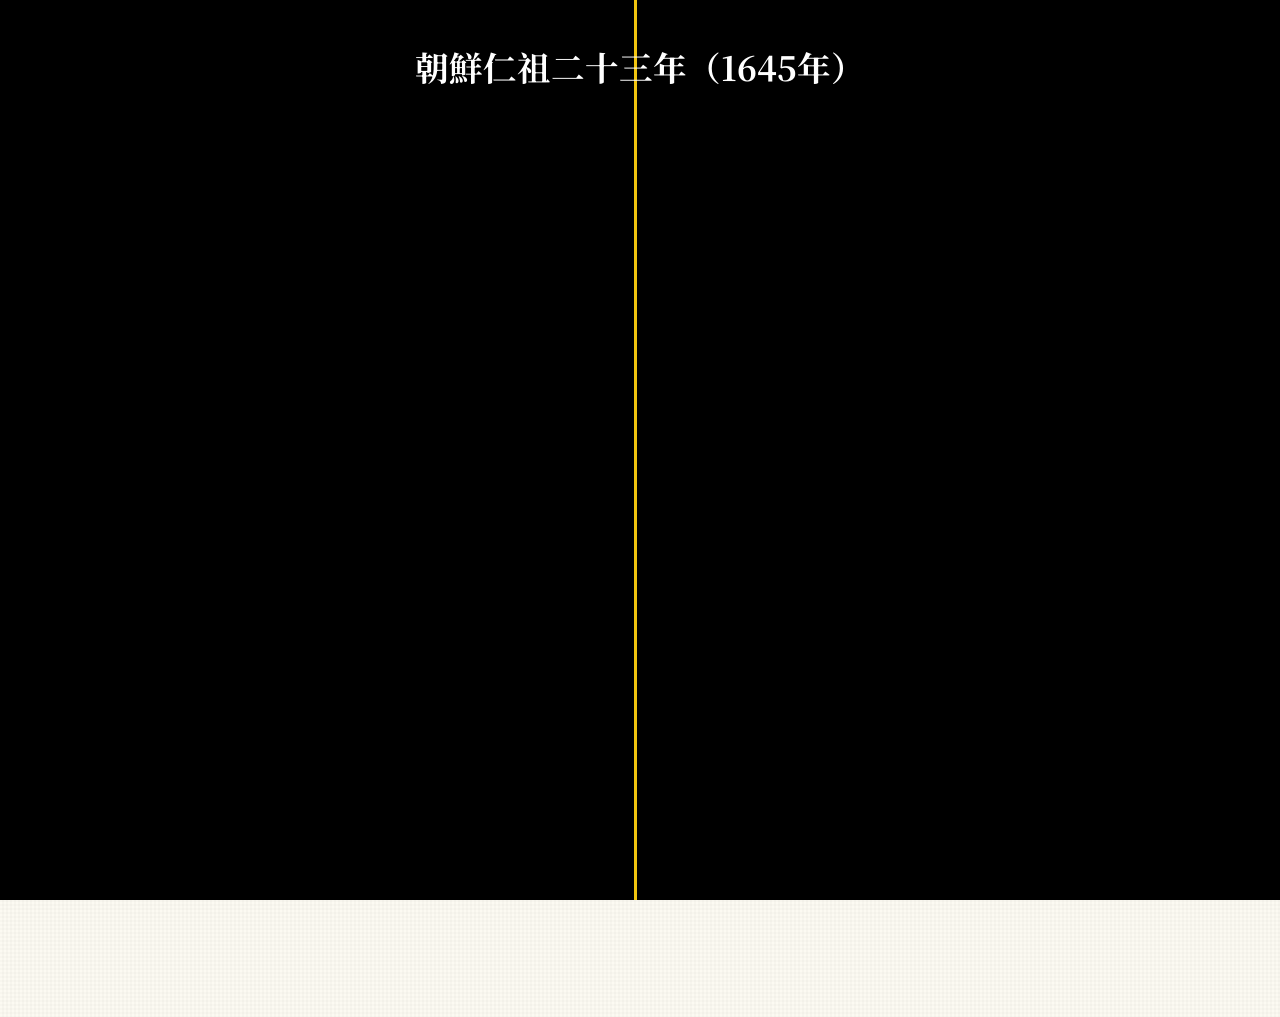
==== commit ccece7d7: "Enhance wiki descriptions for 金自點, 鳳林, 麟坪, and 仁祖 with detailed historical information" ====
--- a/v2.html
+++ b/v2.html
@@ -224,13 +224,13 @@
 
     <script>
         const wikiData = {
-            "仁祖": "朝鮮第16代君主（1595-1649）。因宮廷政變登基，晚年身體衰弱。長期被西人（親清派）挾制。為保護王統，力主立長君而非嫡孫，欲於大君中擇立。性格剛強但難聽直言，常以雷厲手段對付反對派。",
+            "仁祖": "朝鮮第16代君主（1595-1649），初封綾陽君。宣祖第五子定遠君與連珠郡夫人具氏之子，生於壬辰倭亂逃難時期。因光海君殺害親兄弟臨海君與永昌大君，又廢仁穆大妃，引發朝野不滿，西人黨發動政變推翻光海君，立仁祖為王，史稱「仁祖反正」（1623年）。登位後朝鮮政權落入西人黨手中。在位期間經歷丁卯胡亂（1627年）與丙子胡亂（1636年），丙子山城戰後被迫簽署苛刻和約，成為清朝藩屬國。晚年身體衰弱，世子與次子被送往清朝為人質。為保護王統，力主立長君而非幼孫，於1645年廷議中決定改立次子鳳林為世子。性格剛強但難聽直言，常以雷厲手段對付反對派。",
             "元孫": "昭顯世子之子，仁祖長孫。年僅十歲，體弱多病。因父親世子突然薨去，宗統面臨危機。仁祖以其幼弱為由，欲改立叔父鳳林為世子，引發廷議大波瀾。最終未被立為世子。",
-            "鳳林": "仁祖次子，後來的孝宗。武斷果決，性格強悍。仁祖欲立其為世子以加強王統權力。在廷議中保持沉默，讓仁祖親自決斷。最終被仁祖正式立為世子，後繼位為孝宗。",
-            "麟坪": "仁祖第三子。在廷議中立場不明，未在對話中發言。作為第三順位繼承人而存在。",
+            "鳳林": "仁祖次子，後來的孝宗。1619年生，1626年封為鳳林大君。丙子胡亂後曾與兄昭顯世子一同在盛京為人質。兄長回國後驟然薨去，遂成為世子。在盛京為人質期間對清朝產生深刻蔑視，堅信「胡人無百年之運」，依然向明朝尊崇。為籌備北伐清朝，起用西人黨宋時烈。除公家文書外棄用清年號，改用崇禎年號。北伐計畫遭清朝調查警告（「六使詰責」），抱憾而終。1659年薨於昌德宮，享年四十一。在廷議中保持沉默，讓仁祖親自決斷。",
+            "麟坪": "仁祖第三子，名李㴭，字用涵，號松溪。朝鮮最後一位生前受封的大君。丙子胡亂後，兄長昭顯世子與鳳林大君李淏被扣留在瀋陽，麟坪雖留在朝鮮，也曾多次出使清廷，或與兄長們輪流為質。在廷議中立場不明，未在對話中發言。孝宗九年（1659年）五月十三日薨逝，謚號忠敬，高宗二年（1865年）配享孝宗廟庭。作為第三順位繼承人而存在。",
             "世孫": "元孫的別稱。即昭顯世子之子。代表嫡長制傳統的守護者，但因年幼體弱而成為改革派的攻擊對象。",
             "金瑬": "領議政（首相），西人派領袖。宣祖朝科舉入仕，因反對光海君而被罷免，後密謀「仁祖反正」(1623年)政變，扶植李倧(仁祖)成功執政，為策靖社勳第一。經歷丙子胡亂戰敗，長子被賜死。初期傾向保守，主張守經。但在仁祖威壓下逐漸軟化，最終同意改立鳳林為世子。智謀深遠，為廷議中的關鍵人物。",
-            "金自點": "權臣，支持仁祖的改革主張。主張權變之道，認為國家大勢需要長君鎮守。積極勸仁祖速斷此事，是廷議中少數贊成派代表。",
+            "金自點": "權臣，1623年因參與仁祖反正而入仕，封洛興君。丙子胡亂時任都元帥，因貽誤軍機而戰敗於兔山，戰後遭仁祖流放珍島。1640年復歸政界，三次出使清朝，晉爵洛興府院君。歷任右議政、左議政，1646年拜領議政。掌權時對內勾結仁祖寵姬趙氏，對外親清，引發朝野不滿。在廷議中支持仁祖改立決定，主張權變之道。1649年孝宗繼位後被罷相，後因圖謀推戴趙貴人之子崇善君的逆謀敗露，1651年被孝宗下旨凌遲處死。",
             "洪瑞鳳": "左議政，守經派領袖。堅持嫡長制傳統，反對廢立世孫。認為常經不可輕廢，輕易行權會造成人心混亂。多次提出異議，是傳統派的主要發聲者。",
             "德泂": "守經派代表。堅守傳統宗統理論，認為既已立元孫為世子，則不可輕易改立。對仁祖的決定深感憂慮，擔心朝代動盪。",
             "景奭": "官僚派代表，守經派立場。認為輕易行權會引發四方疑惑，危害國家。強調經常之道乃先王之典，不可膠守但也不可輕率變通。",
